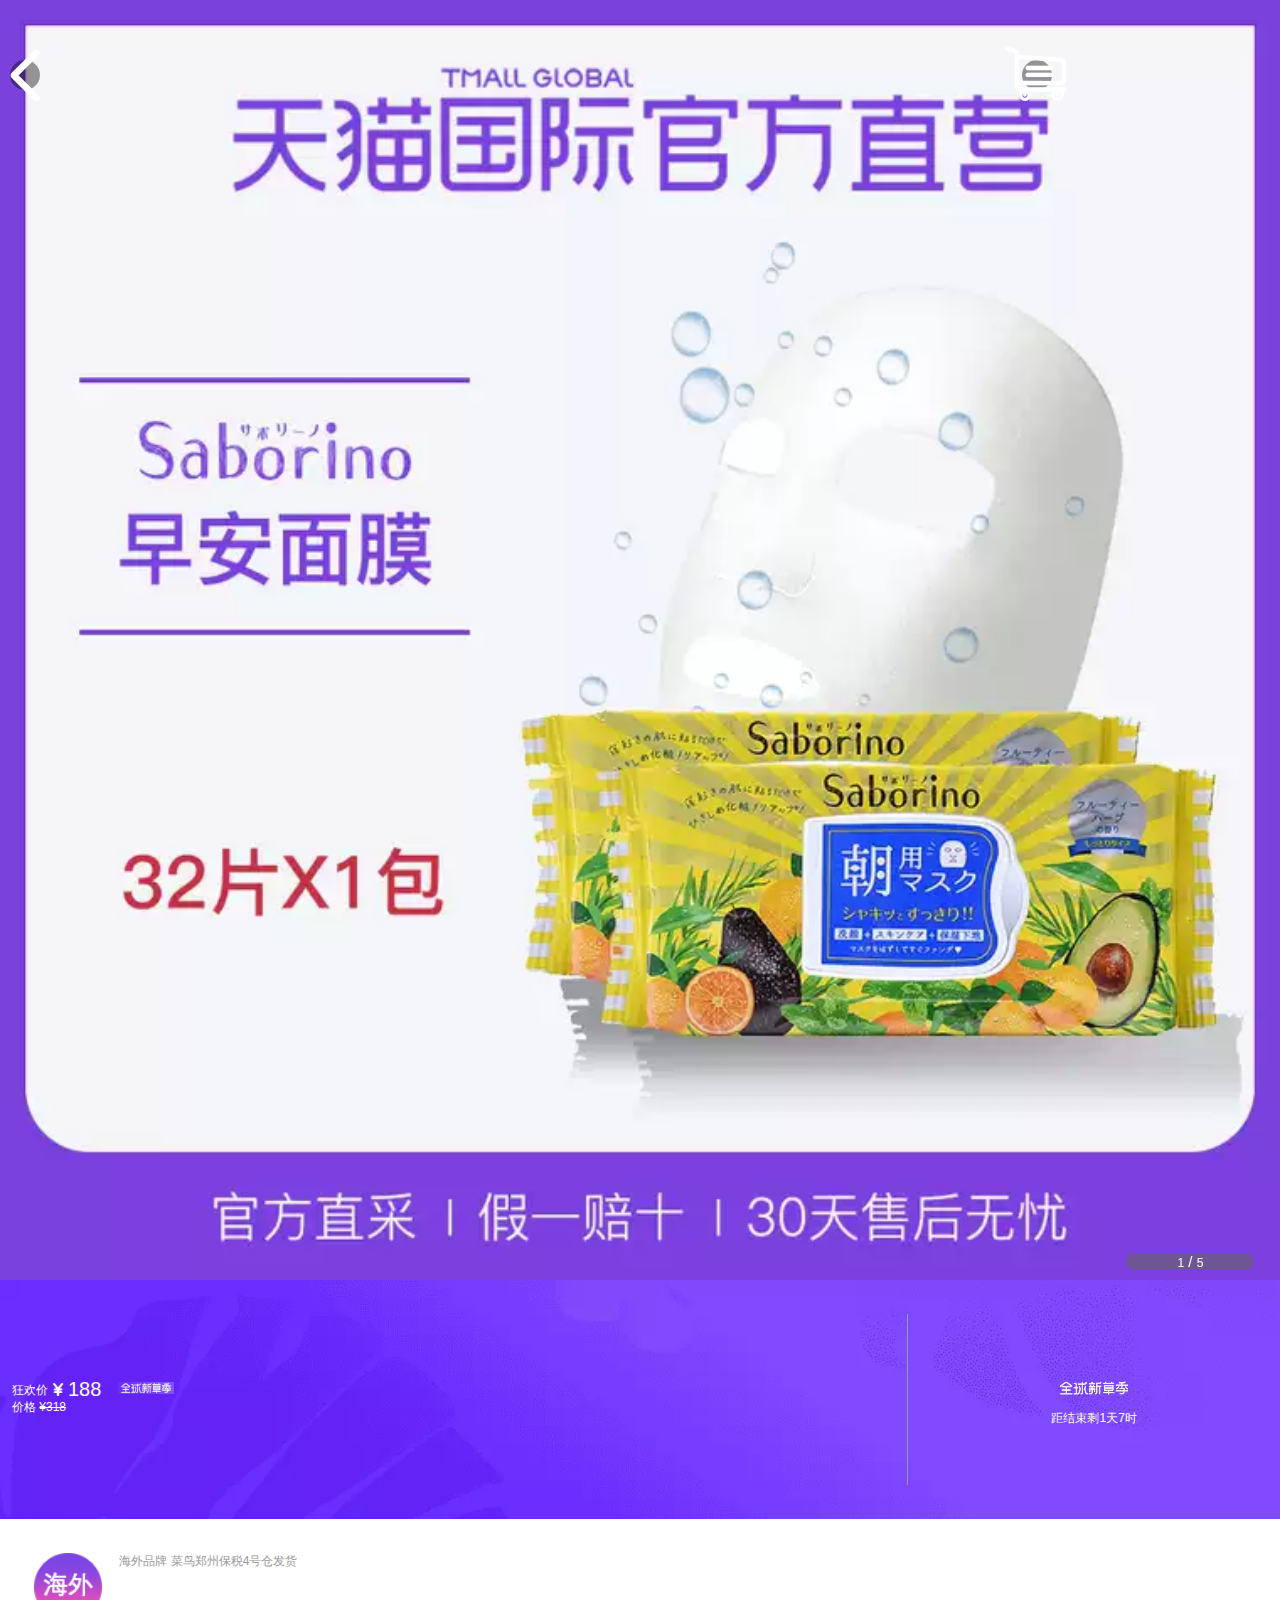
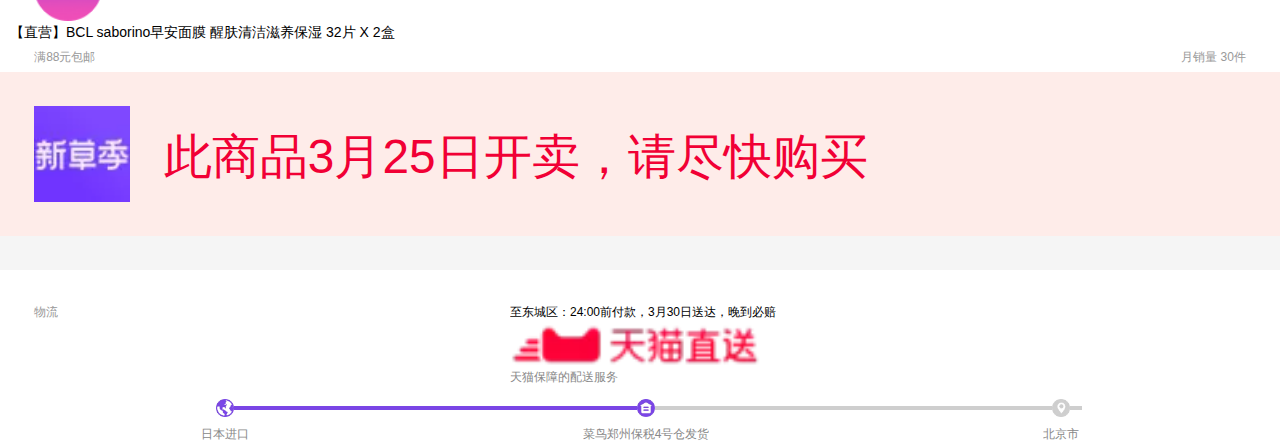
==== goodsDetil.html @ 5276ef3a "这次新加了商品详情" ====
<!DOCTYPE html>
<html lang="en">
<head>
    <meta charset="UTF-8">
    <meta name="viewport" content="width=device-width, initial-scale=1.0">
    <meta http-equiv="X-UA-Compatible" content="ie=edge">
    <title>goodsDetil</title>
    <link rel="stylesheet" href="css/goodsDetil.css">
    <link rel="stylesheet" href="css/swiper.min.css">
    <link rel="stylesheet" href="css/iconfont.css">
    <link rel="shortcut icon" href="img/favicon-20190326112655761.ico"/>
</head>
<body>
    <!-- header -->
    <header class="mui-slider">
        <nav class="mui-flex">
            <div class="left-btns">
                <a href="javascript:;" target="_blank" class="icon-link back-link">
                    <i class="iconfont icon-xiaoyuhao-copy"></i>
                </a>
            </div>
            <ul class="cell header-nav">
                <li class="active">商品</li>
                <li>评价</li>
                <li>详情</li>
            </ul>
            <div class="right-btns">
                <a href="javascript:;" target="_blank" class="icon-link back-link">
                    <i class="iconfont icon-qicheqianlian-"></i>
                </a>
            </div>
        </nav>
        <div class="swiper-container">
            <div class="swiper-wrapper">
                <div class="swiper-slide">
                    <a href="javascritp:;" target="_blank">
                        <img src="img/pic1.webp" alt="" class="pic">
                    </a>
                </div>
                <div class="swiper-slide">
                    <a href="javascritp:;" target="_blank">
                        <img src="img/pic2.webp" alt="" class="pic">
                    </a>
                </div>
                <div class="swiper-slide">
                    <a href="javascritp:;" target="_blank">
                        <img src="img/pic3.webp" alt="" class="pic">
                    </a>
                </div>
                <div class="swiper-slide">
                    <a href="javascritp:;" target="_blank">
                        <img src="img/pic4.webp" alt="" class="pic">
                    </a>
                </div>
                <div class="swiper-slide">
                    <a href="javascritp:;" target="_blank">
                        <img src="img/pic5.webp" alt="" class="pic">
                    </a>
                </div>
            </div>
            <div class="swiper-pagination"></div>
        </div>
    </header>
    <!-- price -->
    <div class="promotion-area">
        <img src="img/blue.webp" alt="" class="bg">
        <div class="inner">
            <div class="l">
                <div class="price-real">
                    <span class="label">狂欢价</span>
                    <i class="iconfont icon-renminbi symbol"></i>
                    <span class="num">188</span>
                    <img class="icon-img" src="img/earth.png">
                </div>
                <div class="price-item">
                    <label>价格 </label>
                    <del>
                        ¥318
                    </del>
                </div>
            </div>
            <a class="r" href="javascript:;" target="_blank">
                <img class="logo" src="img/earthone.png" title="logo">
                <p class="text J_text_memo">距结束剩1天7时</p>
            </a>
        </div>
    </div>
    <!-- module-wrap -->
    <div class="module-wrap">
        <img src="img/HW.png" alt="">
        <span>海外品牌 菜鸟郑州保税4号仓发货</span>
    </div>  
    <!-- share-warp -->
    <div class="share-warp">
        【直营】BCL saborino早安面膜 醒肤清洁滋养保湿 32片 X 2盒
    </div>
    <!-- module-adds -->
    <div class="module-adds">
        <span class="postage">满88元包邮</span>
        <span class="sales">月销量 30件</span>
    </div>
    <!-- atmosphere -->
    <div class="atmosphere">
        <img src="img/bg.webp" alt="" class="bg">
        <div class="atmosphere-content">
            <img src="img/new.webp" alt="">
            <span style="color:#f10035">此商品3月25日开卖，请尽快购买</span>
        </div>
    </div>
    <!-- logistic -->
    <div class="logistics">
        <div class="ls">物流</div>
        <div class="r">
            <div class="cainiao-wrap">
                <div class="cainiao-cell">
                    至东城区：24:00前付款，3月30日送达，晚到必赔
                </div>
                <div class="cainiao-icon">
                    <img src="img/cat.webp">天猫保障的配送服务
                </div>                    
            </div>
        </div>
        <div class="mutistage-delivery">
            <div class="cell">
                <img src="img/eather.webp">
                <span>日本进口</span>
               <div class="temps selected"></div>
            </div>
            <div class="cell">
                <img src="img/fangzi_.webp">
                <span>菜鸟郑州保税4号仓发货</span>
                <div class="temps"></div>
            </div>
            <div class="cell">
                <img src="img/dibiao.webp"/>
                <span>北京市</span>
            </div>
        </div>
    </div>
</body>
</html>
<script src="js/jquery-1.8.3.min.js"></script>
<script src="js/swiper.min.js"></script>
<script src="js/goodsDetil.js"></script>
---- css/goodsDetil.css ----
@charset "utf-8";
/* CSS Document */
body,p,dl,dd,ul,ol,li,div,h1,h2,h3,h4,h5,h6,form,input,table,tr,td{
	margin:0;
	padding:0;
	
}
html,body{
    height: 100%;
    background: #f5f5f5;
}
body{
	font-family: "微软雅黑",Arial;
	/* display: flex;
	flex-direction: column; */
}
ul,ol{
	list-style:none;
}
img{
	border: 0;
	display: block;
}
a{	
    text-decoration:none;
    display: block;
}
html{
	font-size: 26.67vw;

}
i{
    display: block;
}
span{
    font-size: 12px;
}
/* header */
.mui-slider{
    position: relative;
}
.mui-flex{
    width: 100%;
    height: .44rem;
    position: fixed;
    left: 0;
    top: 0;
    display: flex;
    z-index: 100;
}
.left-btns {
    padding: 7px 0 7px 10px;
    display: -webkit-box;
    display: -webkit-flex;
    display: -ms-flexbox;
    display: flex;
    -webkit-flex-wrap: wrap;
    -ms-flex-wrap: wrap;
    flex-wrap: wrap;
    display: flex;
    align-items: center;
}
.left-btns a {
    margin-right: 5px;
    display: flex;
    justify-content: center;
    align-items: center;
}
.icon-link{
    position: relative;
    height: 30px;
    width: 30px;
    display: block;
    -webkit-transition: color ease .2s,background-color ease .2s,fill ease .2s;
    transition: color ease .2s,background-color ease .2s,fill ease .2s;
    border-radius: 50%;
    background-color: rgba(0,0,0,.4);
}
.icon-link i{
    font-size: .2rem;
    color: white;
    font-weight: 700;
}
.header-nav {
    opacity: 0;
    text-align: center;
    font-size: 13px;
    -webkit-transition: opacity ease .2s;
    transition: opacity ease .2s;
    margin: 0 8%;
    display: -webkit-box!important;
    display: -webkit-flex!important;
    display: -ms-flexbox!important;
    display: flex!important;
    -webkit-flex-wrap: wrap;
    -ms-flex-wrap: wrap;
    flex-wrap: wrap;
}
.header-nav li {
    color: #999;
    height: 44px;
    line-height: 44px;
    -webkit-box-flex: 1;
    -webkit-flex: 1;
    -ms-flex: 1;
    flex: 1;
    border-bottom: 2px solid #fff;
    width: 0.75rem;
}
.header-nav .active {
    color: #ff0036;
    border-color: #ff0036;
}
.right-btns {
    padding: 8px 0 8px 4px;
    display: -webkit-box;
    display: -webkit-flex;
    display: -ms-flexbox;
    display: flex;
    -webkit-flex-wrap: wrap;
    -ms-flex-wrap: wrap;
    flex-wrap: wrap;
    display: flex;
    align-items: center;
}
.right-btns a{
    display: flex;
    align-items: center;
    justify-content: center;
}
.swiper-container {
    width: 100%;
    height: 100%;
}  
.pic{
    width: 100%;
    height: 100%;
}
.swiper-pagination-fraction {
    background-color: rgba(100,100,100,.6);
    border-radius: 10px;
    width: 10% !important;
    font-size: 15px;
    color: white;
    left: 88% !important;
}
/* price */
.promotion-area{
    position: relative;
    width: 100%;
    height: auto;
}
.bg{
    width: 100%;
    height: 100%;
}
.inner{
    position: absolute;
    top: 0;
    bottom: 0;
    left: 0;
    right: 0;
    display: -webkit-box;
    display: -moz-box;
    display: -ms-flexbox;
    display: -webkit-flex;
    display: flex;
    -webkit-flex-direction: row;
    -ms-flex-direction: row;
    flex-direction: row;
}
.l{
    -webkit-box-flex: 53;
    -moz-box-flex: 53;
    -webkit-flex: 53;
    -ms-flex: 53;
    flex: 53;
    box-sizing: border-box;
    padding-left: 12px;
    display: -webkit-box;
    display: -moz-box;
    display: -ms-flexbox;
    display: -webkit-flex;
    display: flex;
    -webkit-flex-direction: column;
    -ms-flex-direction: column;
    flex-direction: column;
    justify-content: center;
    border-right: 1px solid #999;
    margin: .1rem 0;
}
.price-real {
    display: flex;
    color: #FFF;
}
.price-real  span{
    display: block;
}
.symbol {
    font-size: 14px !important;
    font-weight: 100 !important;
    margin: 1px 3px 0 3px;
}
.num {
    font-size: 20px;
    line-height: 20px;
    margin-top: -3px; 
    margin-right: 0.05rem;
}
.icon-img {
    height: 12px;
}
.price-item {
    color: #FFF;
    font-size: 12px;
}
.r {
    -webkit-box-flex: 22;
    -moz-box-flex: 22;
    -webkit-flex: 22;
    -ms-flex: 22;
    flex: 22;
    overflow: hidden;
    -webkit-flex-direction: column;
    -ms-flex-direction: column;
    flex-direction: column;
    align-items: center;
    justify-content: center;
    display: -webkit-box;
    display: -moz-box;
    display: -ms-flexbox;
    display: -webkit-flex;
    display: flex;
    -webkit-flex-direction: column;
    -ms-flex-direction: column;
    flex-direction: column;
    align-items: center;
    justify-content: center;
    position: relative;
}
.logo {
    max-width: 100%;
    height: 32px;
}
.text {
    margin-top: 6px;
    color: #FFF;
    font-size: 12px;
    line-height: 16px;
    white-space: nowrap;
}
/* module-wrap */
.module-wrap{
    display: flex;
    padding:0.1rem 0 0 0.1rem;
    background: #FFF;
}
.module-wrap img{
    margin-right: 0.05rem;
    width: 0.2rem;
    height: 0.2rem;
}
.module-wrap span{
    color: #999;
}
/* share-warp */
.share-warp{
    padding: 3px 10px 0;
    background-color: #FFF;
    font-size: 14px;
}
/* module-adds */
.module-adds{
    padding:0 0.1rem;
    display: flex;
    background-color: #FFF;
    line-height: 30px;
    font-size: 12px;
    color: #999;
    justify-content: space-between;
}
/* atmosphere */
.atmosphere{
    position: relative;
    margin-bottom: .1rem;
}
.atmosphere-content{
    position: absolute;
    left: 0;
    top: 0;
    width: 100%;
    height: 100%;
    display: flex;
    line-height: 50%;
}
.atmosphere-content img{
    margin: 0.1rem;
    height: 0.28rem;
    width: auto;
}
.atmosphere-content span{
    font-size: 0.14rem;
}
/* logistics */
.logistics{
    position: relative;
    padding: 0.1rem 0.1rem 0 0.1rem;
    background-color: #FFF;
}
.logistics .ls {
    float: left;
    width: 30px;
    height: auto;
    color: #999;
    font-size: 12px;
}
.logistics .r {
    margin-left: 30px;
    margin-right: 24px;
}
.cainiao-wrap {
    background: #fff;
    padding-bottom: 10px;
    font-size: 12px;
}
.cainiao-cell {
    width: 100%;
    overflow: hidden;
    white-space: nowrap;
    text-overflow: ellipsis;
}
.cainiao-icon {
    color: #888;
}
.cainiao-icon img {
    height: .14rem;
    line-height: 1;
    vertical-align: text-bottom;
    margin-right: 5px;
}
.mutistage-delivery {
    padding: 0 0 28px;
    background: #fff;
    display: flex;
    justify-content: space-around;
}
.mutistage-delivery .cell {
    position: relative;
    text-align: center;
    height: 24px;
}
.cell img {
    width: 18px ;
    max-width: 100%;
    max-height: 100%;
    position: absolute;
    top: 50%;
    left: 50%;
    -webkit-transform: translate3d(-50%,-50%,0);
    z-index: 1;
    background: #fff;
}
.mutistage-delivery .cell span {
    display: block;
    padding-top: 30px;
    overflow: hidden;
    white-space: nowrap;
    text-overflow: ellipsis;
    color: #888;
}
.temps{
    display: block;
    position: absolute;
    left: 57%;
    top: 50%;
    margin-top: -2px;
    height: 4px;
    width: 1.25rem;
    background: #cecece;
}
.selected{
    background: #7a45e5;
}
/* .two{
    left: 69%; 
} */
---- css/iconfont.css ----
@font-face {font-family: "iconfont";
  src: url('iconfont.eot?t=1553674977411'); /* IE9 */
  src: url('iconfont.eot?t=1553674977411#iefix') format('embedded-opentype'), /* IE6-IE8 */
  url('[data-uri]') format('woff2'),
  url('iconfont.woff?t=1553674977411') format('woff'),
  url('iconfont.ttf?t=1553674977411') format('truetype'), /* chrome, firefox, opera, Safari, Android, iOS 4.2+ */
  url('iconfont.svg?t=1553674977411#iconfont') format('svg'); /* iOS 4.1- */
}

.iconfont {
  font-family: "iconfont" !important;
  font-size: 16px;
  font-style: normal;
  -webkit-font-smoothing: antialiased;
  -moz-osx-font-smoothing: grayscale;
}

.icon-xin:before {
  content: "\e635";
}

.icon-shenglvehao:before {
  content: "\e608";
}

.icon-fangdajing:before {
  content: "\e683";
}

.icon-zanshi:before {
  content: "\e604";
}

.icon-dunpai:before {
  content: "\e616";
}

.icon-shandian:before {
  content: "\e63b";
}

.icon-renminbi:before {
  content: "\e6d4";
}

.icon-zhiying:before {
  content: "\e661";
}

.icon-pinpai:before {
  content: "\e80b";
}

.icon-xiaoyuhao-copy:before {
  content: "\e62a";
}

.icon-qicheqianlian-:before {
  content: "\e600";
}

.icon-tianmaoguoji:before {
  content: "\e601";
}

.icon-wode:before {
  content: "\e602";
}

.icon-Fill:before {
  content: "\e603";
}
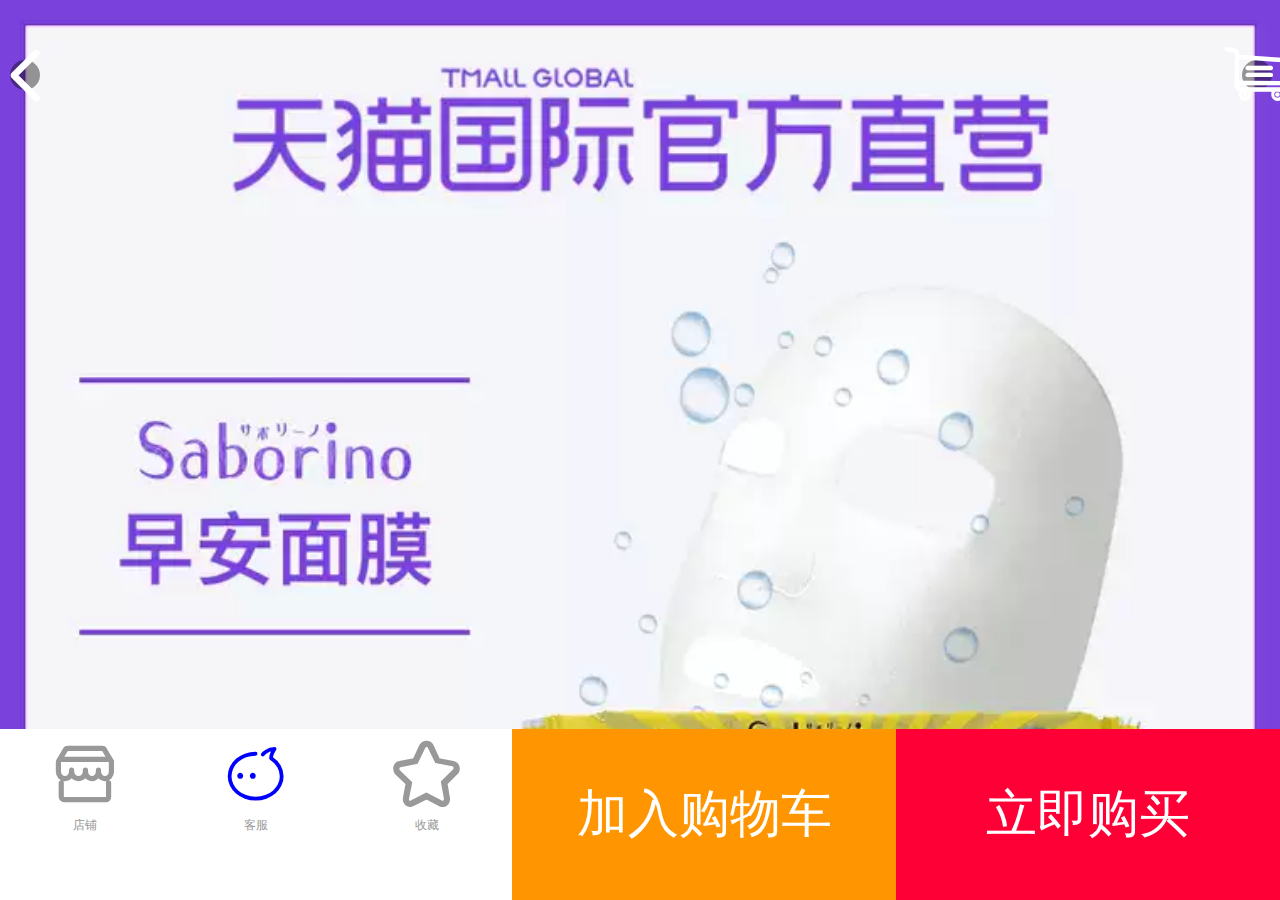
==== commit d6dc80c2: "这次更新了商品详情新加了圣杯布局" ====
--- a/goodsDetil.html
+++ b/goodsDetil.html
@@ -11,25 +11,27 @@
     <link rel="shortcut icon" href="img/favicon-20190326112655761.ico"/>
 </head>
 <body>
+    <!-- nav -->
+    <nav class="mui-flex">
+        <div class="left-btns">
+            <a href="javascript:;" target="_blank" class="icon-link back-link">
+                <i class="iconfont icon-xiaoyuhao-copy"></i>
+            </a>
+        </div>
+        <ul class="cell header-nav">
+            <li class="active">商品</li>
+            <li>评价</li>
+            <li>详情</li>
+        </ul>
+        <div class="right-btns">
+            <a href="javascript:;" target="_blank" class="icon-link back-link">
+                <i class="iconfont icon-qicheqianlian-"></i>
+            </a>
+        </div>
+    </nav>
+    <div class="grail">
     <!-- header -->
     <header class="mui-slider">
-        <nav class="mui-flex">
-            <div class="left-btns">
-                <a href="javascript:;" target="_blank" class="icon-link back-link">
-                    <i class="iconfont icon-xiaoyuhao-copy"></i>
-                </a>
-            </div>
-            <ul class="cell header-nav">
-                <li class="active">商品</li>
-                <li>评价</li>
-                <li>详情</li>
-            </ul>
-            <div class="right-btns">
-                <a href="javascript:;" target="_blank" class="icon-link back-link">
-                    <i class="iconfont icon-qicheqianlian-"></i>
-                </a>
-            </div>
-        </nav>
         <div class="swiper-container">
             <div class="swiper-wrapper">
                 <div class="swiper-slide">
@@ -136,7 +138,85 @@
                 <span>北京市</span>
             </div>
         </div>
-    </div>
+        <div class="tariff clearfix J_tariff">
+            <div class="bigbox">
+                <div class="le">税费</div>
+                <div class="rs">进口税&nbsp;商品售价最高全额包税</div>
+            </div>          
+            <div class="icon-one">
+                <i class="iconfont icon-xiaoyuhao-copy"></i>
+            </div>
+        </div>
+    </div>
+    <!-- service -->
+    <div class="group-warp">
+        <h3 class="logo">
+            <img src="img/fuwu.webp" alt="">
+        </h3>
+        <div class="module-scene-item">
+            <div class="bigbox">
+                <div class="lt">服务</div>
+                <div class="rt">
+                    <div class="service">  
+                        <ul class="server-list service-item">  
+                            <li>支持溯源</li>  
+                            <li>过敏包退</li> 
+                            <li>破损包退</li>  
+                            <li>正品保障</li>  
+                        </ul>  
+                    </div>
+                </div>
+            </div>
+            <div class="icon-one">
+                    <i class="iconfont icon-xiaoyuhao-copy"></i>
+            </div>
+        </div>
+    </div>
+    <!-- select -->
+    <div class="group-warp">
+        <div class="select">
+            <div class="bigbox">
+                <div class="le">选择</div>
+                <div class="rs">配送至:东城区,请选择化妆品净含量</div>
+            </div>
+            <div class="icon-one">
+                <i class="iconfont icon-xiaoyuhao-copy"></i>
+            </div>
+        </div>
+        <div class="props-content clearfix select">
+            <div class="bigbox">
+                <div class="le">参数</div>
+                <div class="rs">限期使用日期范围 规格类型...</div>
+            </div>
+            <div class="icon-one">
+                <i class="iconfont icon-xiaoyuhao-copy"></i>
+            </div>
+        </div>
+    </div>
+    </div>
+    <!-- footer -->
+    <footer class="footer">
+        <a href="javascript" target="_blank" class="toshop cell">
+            <i class="iconfont icon-dianpu"></i>
+            <span>店铺</span>
+        </a>
+        <a href="javascript" target="_blank" class="toshop cell">
+            <i class="iconfont icon-kefu1 bt-icon"></i>
+            <span>客服</span>
+        </a>
+        <a href="javascript" target="_blank" class="toshop cell">
+            <i class="iconfont icon-shoucang"></i>
+            <span>收藏</span>
+        </a>
+        <div class="trade">
+            <a href="javascript:;" target="_blank" class="cart">
+                <p>加入购物车</p>
+            </a>
+            <a href="javascript:;" target="_blank" class="buy">
+                <p>立即购买</p>
+            </a>
+        </div>
+    </footer>
 </body>
 </html>
 <script src="js/jquery-1.8.3.min.js"></script>
--- a/css/goodsDetil.css
+++ b/css/goodsDetil.css
@@ -11,8 +11,8 @@
 }
 body{
 	font-family: "微软雅黑",Arial;
-	/* display: flex;
-	flex-direction: column; */
+	display: flex;
+	flex-direction: column;
 }
 ul,ol{
 	list-style:none;
@@ -35,10 +35,7 @@
 span{
     font-size: 12px;
 }
-/* header */
-.mui-slider{
-    position: relative;
-}
+/* nav */
 .mui-flex{
     width: 100%;
     height: .44rem;
@@ -47,6 +44,7 @@
     top: 0;
     display: flex;
     z-index: 100;
+    justify-content: space-between;
 }
 .left-btns {
     padding: 7px 0 7px 10px;
@@ -112,7 +110,7 @@
     border-color: #ff0036;
 }
 .right-btns {
-    padding: 8px 0 8px 4px;
+    padding: 8px 8px 8px 4px;
     display: -webkit-box;
     display: -webkit-flex;
     display: -ms-flexbox;
@@ -128,6 +126,16 @@
     align-items: center;
     justify-content: center;
 }
+/* grail */
+.grail{
+    flex: 1;
+    overflow-y: auto;
+}
+/* header */
+.mui-slider{
+    position: relative;
+}
+
 .swiper-container {
     width: 100%;
     height: 100%;
@@ -306,6 +314,7 @@
     position: relative;
     padding: 0.1rem 0.1rem 0 0.1rem;
     background-color: #FFF;
+    margin-bottom: .1rem;
 }
 .logistics .ls {
     float: left;
@@ -316,7 +325,7 @@
 }
 .logistics .r {
     margin-left: 30px;
-    margin-right: 24px;
+    margin-right: 54px;
 }
 .cainiao-wrap {
     background: #fff;
@@ -371,7 +380,7 @@
 .temps{
     display: block;
     position: absolute;
-    left: 57%;
+    left: 42%;
     top: 50%;
     margin-top: -2px;
     height: 4px;
@@ -381,6 +390,166 @@
 .selected{
     background: #7a45e5;
 }
-/* .two{
-    left: 69%; 
-} */+.tariff {
+    padding: 12px 0;
+    position: relative;
+    background: #fff;
+    font-size: 12px;
+    line-height: 18px;
+    display: flex;
+    justify-content: space-between;
+}
+.bigbox{
+    display: flex;
+}
+
+.tariff .le {
+    width: 30px;
+    height: auto;
+    color: #999;
+}
+.tariff .rs {
+    margin-right: 24px;
+    color: #333;
+}
+.icon-one{
+    display: inline;
+}
+.icon-one i{
+    transform: rotate(180deg);
+}
+/* service */
+.group-warp{
+    margin-bottom:.1rem;
+    background: #FFF;
+}
+.logo{
+    background: white;
+}
+.logo img {
+    height: .2rem;
+    padding: 10px 0 5px 10px;
+}
+.module-scene-item {
+    position: relative;
+    padding: 10px;
+    display: flex;
+    justify-content: space-between;
+}
+.bigbox>.lt {
+    float: left;
+    width: 0.3rem;
+    height: auto;
+    color: #999;
+    font-size: 12px;
+}
+.bigbox>.rt {
+    margin-right: 24px;
+    font-size: 12px;
+}
+.server-list{
+    position: relative;
+    padding-right: 20px;
+    color: #333;
+    display: flex;
+}
+.server-list li:first-child{
+    padding: 0;
+}
+.server-list li{
+    padding-left: .2rem;  
+}
+/* select */
+.select{
+    background-color: #FFF;
+    padding: 12px 10px;
+    color: #051b28;
+    position: relative;
+    line-height: 18px;
+    font-size: 12px;
+    display: flex;
+    justify-content: space-between;
+}
+.le{
+    width: 30px;
+    height: auto;
+    color: #999;
+}
+.bigbox .ls{
+    font-size: 12px;
+}
+.props-content {
+    background-color: #FFF;
+    padding: 12px 10px;
+    color: #051b28;
+    position: relative;
+    line-height: 18px;
+    display: flex;
+    justify-content: space-between;
+}
+.props-content>.r {
+    margin-left: 30px;
+    margin-right: 24px;
+    color: #333;
+    overflow: hidden;
+    white-space: nowrap;
+}
+/* footer */
+.footer{
+    height: .5rem;
+    background: #FFF;
+    display: flex;
+}
+.cell {
+    display: block;
+    box-sizing: border-box;
+
+    min-width: 26px;
+    flex: 1;
+    height: 50px;
+    color: #999;
+    line-height: normal;
+    font-size: 16px;
+    text-align: center;
+}
+.cell.toshop {
+    max-width: .5rem;
+    min-width: 13%;
+    padding-top: 4px;
+}
+.cell.toshop i{
+    font-size: .22rem;
+    font-weight: 900;
+}
+.bt-icon{
+   color: blue;
+}
+.trade {
+    -webkit-box-flex: 1;
+    -webkit-flex: 1;
+    flex: 1;
+    display: -webkit-box;
+    display: flex;
+    text-align: center;
+    -webkit-transform: translate3d(0,0,0);
+    -ms-transform: translate3d(0,0,0);
+    transform: translate3d(0,0,0);
+}
+.trade .cart{
+    -webkit-box-flex: 1;
+    -webkit-flex: 1;
+    flex: 1;
+    color: #fff;
+    background-color: #FF9500;
+    font-size: .15rem;
+    line-height: .5rem;
+}
+.buy{
+    -webkit-box-flex: 1;
+    -webkit-flex: 1;
+    flex: 1;
+    color: #fff;
+    background-color: #FF0036;
+    font-size: .15rem;
+    line-height: .5rem;
+}
--- a/css/iconfont.css
+++ b/css/iconfont.css
@@ -1,10 +1,10 @@
 @font-face {font-family: "iconfont";
-  src: url('iconfont.eot?t=1553674977411'); /* IE9 */
-  src: url('iconfont.eot?t=1553674977411#iefix') format('embedded-opentype'), /* IE6-IE8 */
-  url('[data-uri]') format('woff2'),
-  url('iconfont.woff?t=1553674977411') format('woff'),
-  url('iconfont.ttf?t=1553674977411') format('truetype'), /* chrome, firefox, opera, Safari, Android, iOS 4.2+ */
-  url('iconfont.svg?t=1553674977411#iconfont') format('svg'); /* iOS 4.1- */
+  src: url('iconfont.eot?t=1553739913717'); /* IE9 */
+  src: url('iconfont.eot?t=1553739913717#iefix') format('embedded-opentype'), /* IE6-IE8 */
+  url('[data-uri]') format('woff2'),
+  url('iconfont.woff?t=1553739913717') format('woff'),
+  url('iconfont.ttf?t=1553739913717') format('truetype'), /* chrome, firefox, opera, Safari, Android, iOS 4.2+ */
+  url('iconfont.svg?t=1553739913717#iconfont') format('svg'); /* iOS 4.1- */
 }
 
 .iconfont {
@@ -35,12 +35,20 @@
   content: "\e616";
 }
 
+.icon-dianpu:before {
+  content: "\e605";
+}
+
 .icon-shandian:before {
   content: "\e63b";
 }
 
 .icon-renminbi:before {
   content: "\e6d4";
+}
+
+.icon-kefu1:before {
+  content: "\e606";
 }
 
 .icon-zhiying:before {
@@ -63,6 +71,10 @@
   content: "\e601";
 }
 
+.icon-shoucang:before {
+  content: "\e6f6";
+}
+
 .icon-wode:before {
   content: "\e602";
 }
